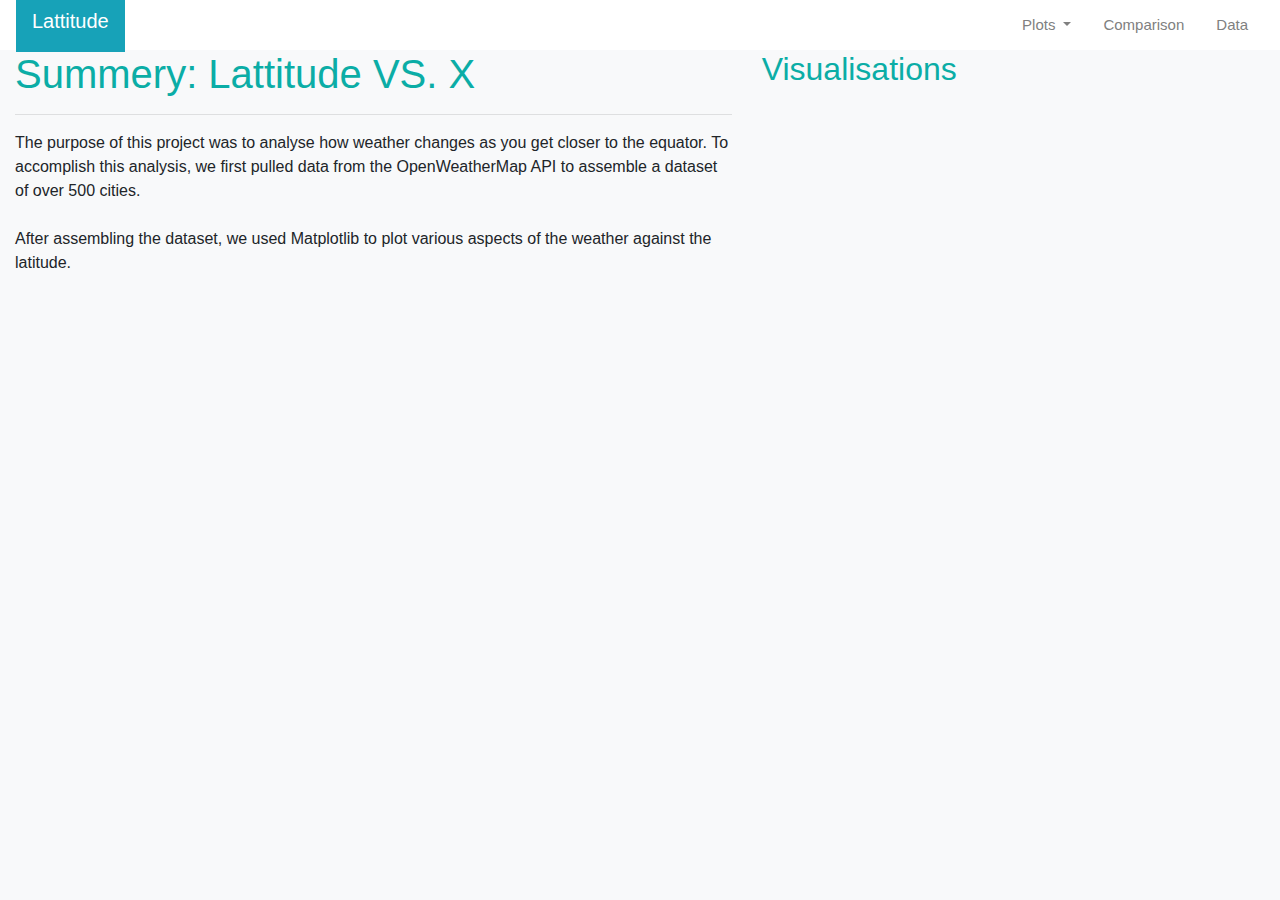
==== WebVisualisations/index.html @ ee1ae813 "moved the folders around and edited the index.html" ====
<!DOCTYPE html>

<html lang="en">
<head>
<meta charset="utf-8">
<meta name="viewport" content="width=device-width, initial-scale=1, shrink-to-fit=no">
<title>Bootstrap Visualisation Dashboard</title>

<!--CSS stuff-->
<link rel="stylesheet" href="https://stackpath.bootstrapcdn.com/bootstrap/4.4.1/css/bootstrap.min.css" integrity="sha384-Vkoo8x4CGsO3+Hhxv8T/Q5PaXtkKtu6ug5TOeNV6gBiFeWPGFN9MuhOf23Q9Ifjh" crossorigin="anonymous">
<link rel="stylesheet" href="style.css">

</head>

<body class="bg-light">
<!--Navbar-->
<nav class="navbar navbar-expand-lg navbar-light bg-white sticky-top">
    <a class="navbar-brand" href="#">
        <div class="p-3 mb-2 bg-info text-white">Lattitude</div>
    </a>

    <button class="navbar-toggler" type="button" data-toggle="collapse" data-target="#navbarSupportedContent" aria-controls="navbarSupportedContent" aria-expanded="false" aria-label="Toggle navigation">
      <span class="navbar-toggler-icon"></span>
    </button>
    <div class="collapse navbar-collapse justify-content-end" id="navbarCollapse">
       <ul class="nav justify-content-end">
        
        <li class="nav-item dropdown active">
          <a class="nav-link dropdown-toggle" href="#" id="navbarDropdown" role="button" data-toggle="dropdown" aria-haspopup="true" aria-expanded="false">
            Plots
          </a>
          <div class="dropdown-menu" aria-labelledby="navbarDropdown">
            <a class="dropdown-item" href="#">City Latitude vs. Max Temperature</a>
            <a class="dropdown-item" href="#">City Latitude vs. Humidity</a>
            <a class="dropdown-item" href="#">City Latitude vs. Cloudiness</a>
            <a class="dropdown-item" href="#">City Latitude vs. Wind Speed</a>
          </div>
        </li>
        
        <li class="nav-item">
            <a class="nav-link" href="#">Comparison</a>
        </li>
        
        <li class="nav-item">
            <a class="nav-link" href="#">Data</a>
        </li>
      </ul>
      
    </div>
</nav>
<!--Navbar-->

<!--Container-->
<div class="container-fluid">
    
    <div class="row">
    
        <div class="col-lg-7 col-md-12">
           <div class="description-content">
               <h1 class="Summery">Summery: Lattitude VS. X</h1>
           </div>
           <hr>
           <div>
            <p>
              The purpose of this project was to analyse how weather changes as you get closer to the equator.
              To accomplish this analysis, we first pulled data from the OpenWeatherMap API to assemble a dataset of over 500 cities.
              <br><br>
              After assembling the dataset, we used Matplotlib to plot various aspects of the weather against the latitude.
            </p>
           </div>    
        </div>
        


        <div class="col-4">
            <h2>Visualisations</h2>
        </div>
    </div>
</div>


<!--Container-->
<!--Scripts-->
<script src="https://code.jquery.com/jquery-3.4.1.slim.min.js" integrity="sha384-J6qa4849blE2+poT4WnyKhv5vZF5SrPo0iEjwBvKU7imGFAV0wwj1yYfoRSJoZ+n" crossorigin="anonymous"></script>
<script src="https://cdn.jsdelivr.net/npm/popper.js@1.16.0/dist/umd/popper.min.js" integrity="sha384-Q6E9RHvbIyZFJoft+2mJbHaEWldlvI9IOYy5n3zV9zzTtmI3UksdQRVvoxMfooAo" crossorigin="anonymous"></script>
<script src="https://stackpath.bootstrapcdn.com/bootstrap/4.4.1/js/bootstrap.min.js" integrity="sha384-wfSDF2E50Y2D1uUdj0O3uMBJnjuUD4Ih7YwaYd1iqfktj0Uod8GCExl3Og8ifwB6" crossorigin="anonymous"></script>

</body>
</html>
---- WebVisualisations/style.css ----
.navbar{
    max-height: 50px;
    background-color: #cacccb;
    font-size: 15px;
}

.navigation .navbar-brand{
	color: white; 
	margin-left: 50px; 
	padding: inherit; 
	font-weight: bold; 
	background-color: #0bada6;
	font-family: "Times New Roman";

}

.dropdown-item {
    color: grey;
}

.nav-link{
    color: grey;
}

h1{
    color:#0bada6;
}

h2{
    color:#0bada6;
}
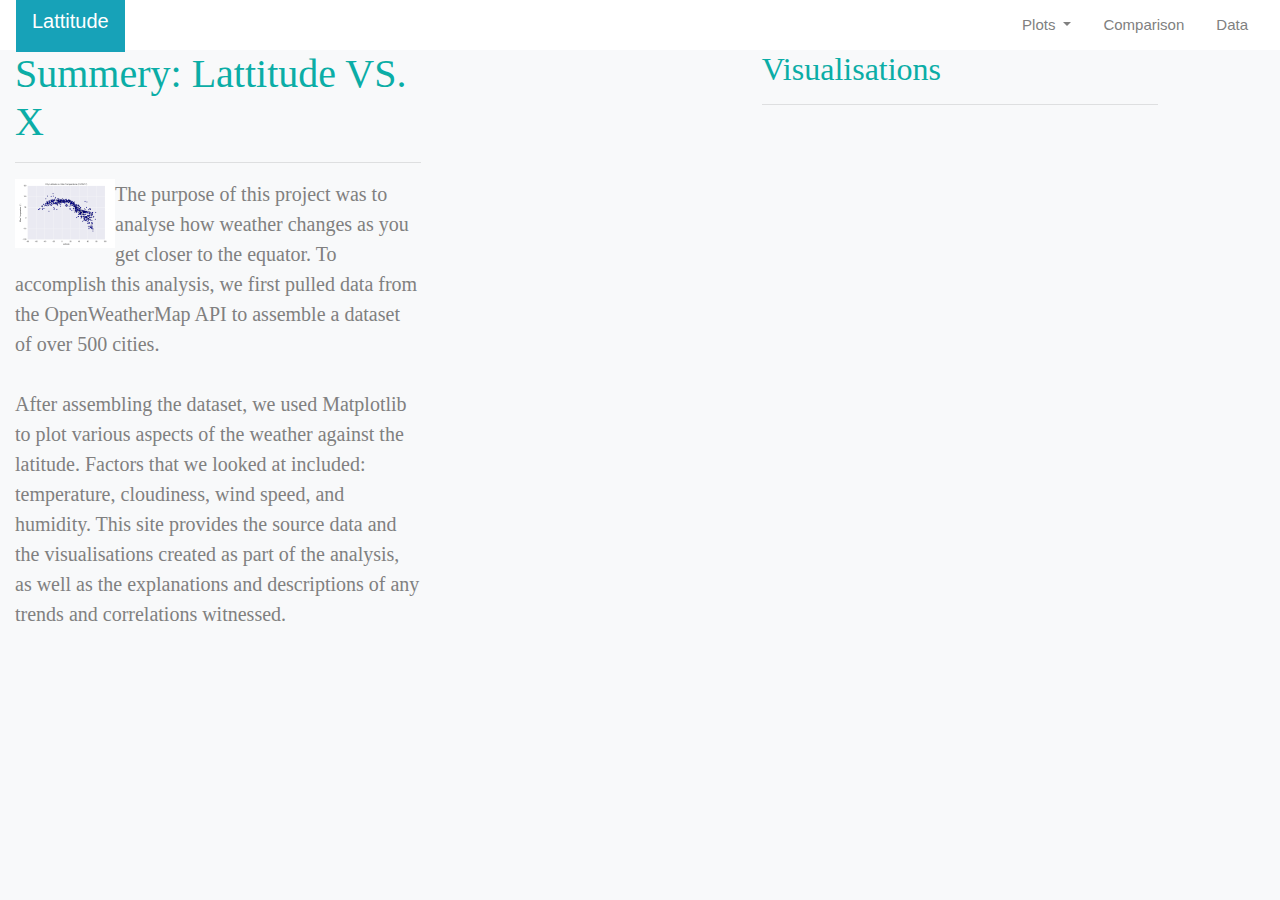
==== commit 7b49cd3e: "converted the cities csv file to a html file" ====
--- a/WebVisualisations/index.html
+++ b/WebVisualisations/index.html
@@ -50,36 +50,42 @@
 </nav>
 <!--Navbar-->
 
-<!--Container-->
+<!--Container start-->
 <div class="container-fluid">
-    
-    <div class="row">
-    
-        <div class="col-lg-7 col-md-12">
-           <div class="description-content">
-               <h1 class="Summery">Summery: Lattitude VS. X</h1>
-           </div>
-           <hr>
-           <div>
-            <p>
-              The purpose of this project was to analyse how weather changes as you get closer to the equator.
-              To accomplish this analysis, we first pulled data from the OpenWeatherMap API to assemble a dataset of over 500 cities.
-              <br><br>
-              After assembling the dataset, we used Matplotlib to plot various aspects of the weather against the latitude.
-            </p>
-           </div>    
-        </div>
+  <div class="row">
+    <div class="col-lg-7 col-md-12">
+      <div class="description-content">
+          <div class="row">
+            <div class="col-lg-7 col-md-12">
+              <div class="description-content">
+                <h1 class="Summery">Summery: Lattitude VS. X</h1>
+                <hr>
+                <img class="summery-image" src="Fig1.png" alt="City Latitude vs. Max Temperature" height="100" width="100">
+                <p>
+                  The purpose of this project was to analyse how weather changes as you get closer to the equator.
+                  To accomplish this analysis, we first pulled data from the OpenWeatherMap API to assemble a dataset of over 500 cities.
+                  <br><br>
+                  After assembling the dataset, we used Matplotlib to plot various aspects of the weather against the latitude. Factors that we looked at
+                  included: temperature, cloudiness, wind speed, and humidity. This site provides the source data and the visualisations created as part of the analysis,
+                  as well as the explanations and descriptions of any trends and correlations witnessed.
+                </p>
+              </div>
+            </div>
+          </div> 
+      </div>
+    </div>
+       
+    <div class="col-4">
+      <h2>Visualisations</h2>
+      <hr>
+    </div>
         
-
-
-        <div class="col-4">
-            <h2>Visualisations</h2>
-        </div>
-    </div>
+  </div>
 </div>
 
 
-<!--Container-->
+<!--Container end-->
+
 <!--Scripts-->
 <script src="https://code.jquery.com/jquery-3.4.1.slim.min.js" integrity="sha384-J6qa4849blE2+poT4WnyKhv5vZF5SrPo0iEjwBvKU7imGFAV0wwj1yYfoRSJoZ+n" crossorigin="anonymous"></script>
 <script src="https://cdn.jsdelivr.net/npm/popper.js@1.16.0/dist/umd/popper.min.js" integrity="sha384-Q6E9RHvbIyZFJoft+2mJbHaEWldlvI9IOYy5n3zV9zzTtmI3UksdQRVvoxMfooAo" crossorigin="anonymous"></script>
--- a/WebVisualisations/style.css
+++ b/WebVisualisations/style.css
@@ -24,8 +24,26 @@
 
 h1{
     color:#0bada6;
+    font-family: Georgia, serif;
 }
 
 h2{
     color:#0bada6;
+    font-family: Georgia, serif;
+}
+
+p{
+    color: grey;
+    font-size: 20px;
+    font-family: Georgia, serif;
+}
+
+.summery-image{
+    max-width: 75%;
+    height: auto;
+    float: left;
+}
+
+body{
+    color:grey;
 }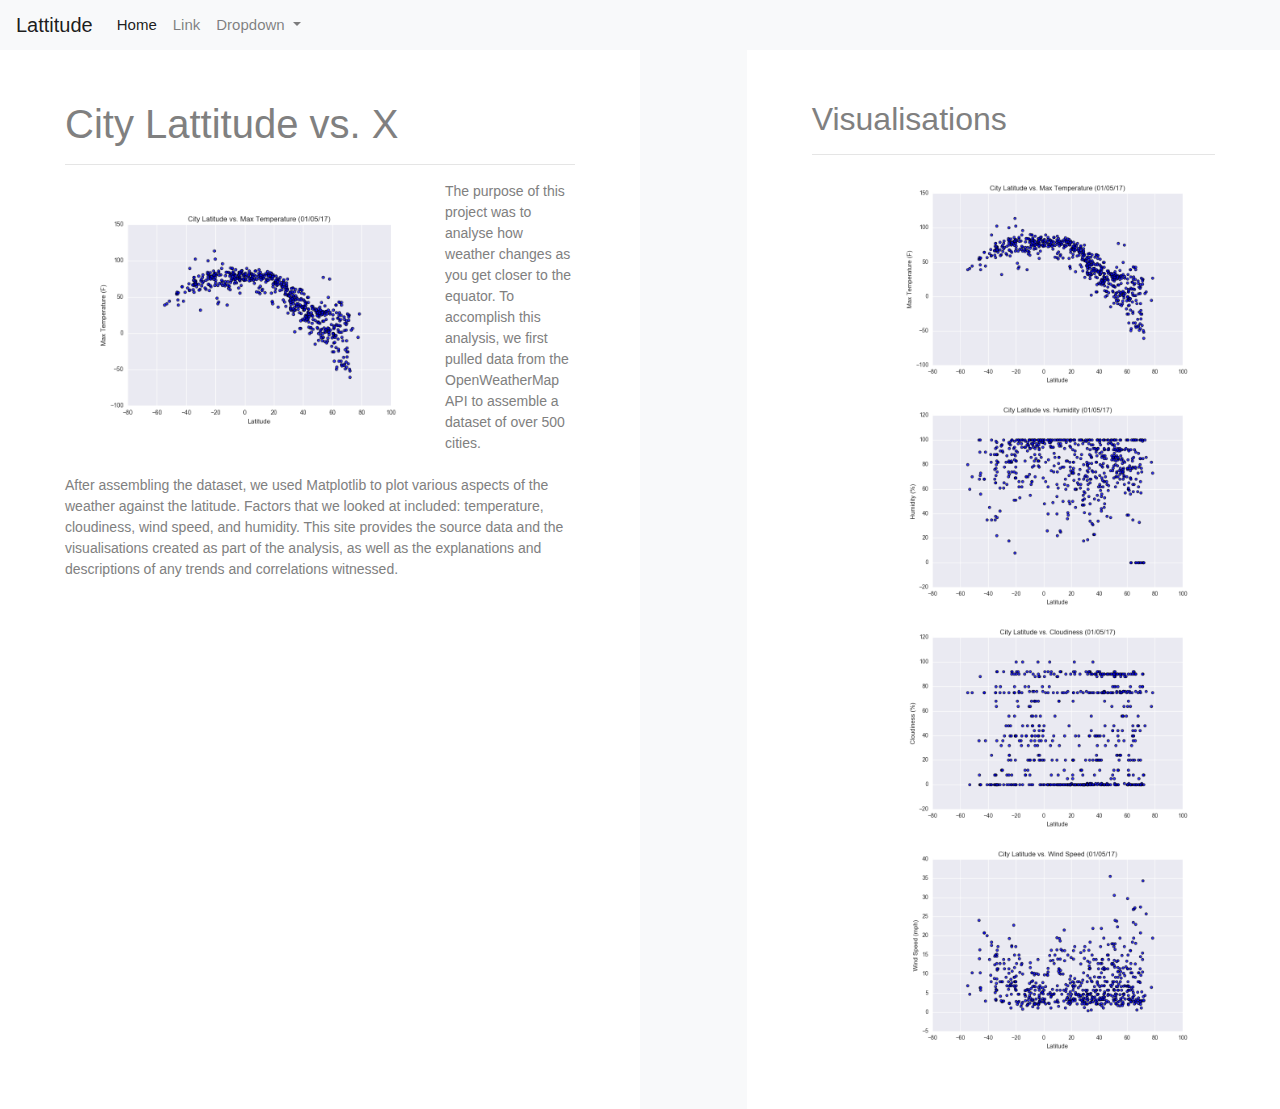
==== commit 06403240: "added the gutter between the two visualisations on the index page, will fix the nav bar to be correc" ====
--- a/WebVisualisations/index.html
+++ b/WebVisualisations/index.html
@@ -2,91 +2,111 @@
 
 <html lang="en">
 <head>
-<meta charset="utf-8">
-<meta name="viewport" content="width=device-width, initial-scale=1, shrink-to-fit=no">
-<title>Bootstrap Visualisation Dashboard</title>
+  <meta charset="utf-8">
+  <meta name="viewport" content="width=device-width, initial-scale=1, shrink-to-fit=no">
+  <title>Bootstrap Visualisation Dashboard</title>
 
-<!--CSS stuff-->
-<link rel="stylesheet" href="https://stackpath.bootstrapcdn.com/bootstrap/4.4.1/css/bootstrap.min.css" integrity="sha384-Vkoo8x4CGsO3+Hhxv8T/Q5PaXtkKtu6ug5TOeNV6gBiFeWPGFN9MuhOf23Q9Ifjh" crossorigin="anonymous">
-<link rel="stylesheet" href="style.css">
-
+  <!--CSS stuff-->
+  <link rel="stylesheet" href="https://stackpath.bootstrapcdn.com/bootstrap/4.4.1/css/bootstrap.min.css" integrity="sha384-Vkoo8x4CGsO3+Hhxv8T/Q5PaXtkKtu6ug5TOeNV6gBiFeWPGFN9MuhOf23Q9Ifjh" crossorigin="anonymous">
+  <link rel="stylesheet" href="style.css">
 </head>
 
 <body class="bg-light">
 <!--Navbar-->
-<nav class="navbar navbar-expand-lg navbar-light bg-white sticky-top">
-    <a class="navbar-brand" href="#">
-        <div class="p-3 mb-2 bg-info text-white">Lattitude</div>
-    </a>
+<nav class="navbar navbar-expand-lg navbar-light bg-light">
+  <a class="navbar-brand" href="#">Lattitude</a>
+  <button class="navbar-toggler" type="button" data-toggle="collapse" data-target="#navbarSupportedContent" aria-controls="navbarSupportedContent" aria-expanded="false" aria-label="Toggle navigation">
+    <span class="navbar-toggler-icon"></span>
+  </button>
 
-    <button class="navbar-toggler" type="button" data-toggle="collapse" data-target="#navbarSupportedContent" aria-controls="navbarSupportedContent" aria-expanded="false" aria-label="Toggle navigation">
-      <span class="navbar-toggler-icon"></span>
-    </button>
-    <div class="collapse navbar-collapse justify-content-end" id="navbarCollapse">
-       <ul class="nav justify-content-end">
+  <div class="collapse navbar-collapse" id="navbarSupportedContent">
+    <ul class="navbar-nav mr-auto">
+      <li class="nav-item active">
+        <a class="nav-link" href="#">Home <span class="sr-only">(current)</span></a>
+      </li>
+      <li class="nav-item">
+        <a class="nav-link" href="#">Link</a>
+      </li>
+      <li class="nav-item dropdown">
+        <a class="nav-link dropdown-toggle" href="#" id="navbarDropdown" role="button" data-toggle="dropdown" aria-haspopup="true" aria-expanded="false">
+          Dropdown
+        </a>
+        <div class="dropdown-menu" aria-labelledby="navbarDropdown">
+          <a class="dropdown-item" href="#">Fig1</a>
+          <a class="dropdown-item" href="#">Fig2</a>
+          <a class="dropdown-item" href="#">Fig3</a>
+          <a class="dropdown-item" href="#">Fig4</a>
+        </div>
+      </li>
+      
+    </ul>
+    
+  </div>
+</nav>
+<!--End of Navbar-->
+
+<!--Container-->
+<div class="container-fluid">
+  <!-- <div class="row">
+    
+    <div class="col-md-4 bg-white">
+      <div class="wrapper">
+        <h1>City Lattitude vs. X</h1>
+        <hr>
+        <img class="img-summery" src="Fig1.png" alt="City Latitude vs. Max Temperature" height="100" width="100">
+          <p class="summery">
+            The purpose of this project was to analyse how weather changes as you get closer to the equator.
+            To accomplish this analysis, we first pulled data from the OpenWeatherMap API to assemble a dataset of over 500 cities.
+            <br><br>
+            After assembling the dataset, we used Matplotlib to plot various aspects of the weather against the latitude. Factors that we looked at
+            included: temperature, cloudiness, wind speed, and humidity. This site provides the source data and the visualisations created as part of the analysis,
+            as well as the explanations and descriptions of any trends and correlations witnessed.
+          </p>
+      </div>    
+    </div>
+    
+    <div class="col-md-4 offset-md-4 bg-white">
+      .col-6 .col-md-4
+    </div> -->
+
+  <div class="row">
+
+    <div class="col-sm-6 bg-white">
+      <div class="wrapper">
+        <h1>City Lattitude vs. X</h1>
+        <hr>
+        <img class="img-summery" src="Fig1.png" alt="City Latitude vs. Max Temperature">
+          <p class="summery">
+            The purpose of this project was to analyse how weather changes as you get closer to the equator.
+            To accomplish this analysis, we first pulled data from the OpenWeatherMap API to assemble a dataset of over 500 cities.
+            <br><br>
+            After assembling the dataset, we used Matplotlib to plot various aspects of the weather against the latitude. Factors that we looked at
+            included: temperature, cloudiness, wind speed, and humidity. This site provides the source data and the visualisations created as part of the analysis,
+            as well as the explanations and descriptions of any trends and correlations witnessed.
+          </p>
+      </div> 
+    </div>
+
+    <div class="col-sm-1"></div>
+
+    <div class="col-sm-5 bg-white">
+      <div class="wrapper">
         
-        <li class="nav-item dropdown active">
-          <a class="nav-link dropdown-toggle" href="#" id="navbarDropdown" role="button" data-toggle="dropdown" aria-haspopup="true" aria-expanded="false">
-            Plots
-          </a>
-          <div class="dropdown-menu" aria-labelledby="navbarDropdown">
-            <a class="dropdown-item" href="#">City Latitude vs. Max Temperature</a>
-            <a class="dropdown-item" href="#">City Latitude vs. Humidity</a>
-            <a class="dropdown-item" href="#">City Latitude vs. Cloudiness</a>
-            <a class="dropdown-item" href="#">City Latitude vs. Wind Speed</a>
-          </div>
-        </li>
+        <h2>Visualisations</h2>
+        <hr>
+        <img class="img-others" src="Fig1.png" alt="">
+        <img class="img-others" src="Fig2.png" alt="">
+        <img class="img-others" src="Fig3.png" alt="">
+        <img class="img-others" src="Fig4.png" alt="">
         
-        <li class="nav-item">
-            <a class="nav-link" href="#">Comparison</a>
-        </li>
-        
-        <li class="nav-item">
-            <a class="nav-link" href="#">Data</a>
-        </li>
-      </ul>
-      
-    </div>
-</nav>
-<!--Navbar-->
-
-<!--Container start-->
-<div class="container-fluid">
-  <div class="row">
-    <div class="col-lg-7 col-md-12">
-      <div class="description-content">
-          <div class="row">
-            <div class="col-lg-7 col-md-12">
-              <div class="description-content">
-                <h1 class="Summery">Summery: Lattitude VS. X</h1>
-                <hr>
-                <img class="summery-image" src="Fig1.png" alt="City Latitude vs. Max Temperature" height="100" width="100">
-                <p>
-                  The purpose of this project was to analyse how weather changes as you get closer to the equator.
-                  To accomplish this analysis, we first pulled data from the OpenWeatherMap API to assemble a dataset of over 500 cities.
-                  <br><br>
-                  After assembling the dataset, we used Matplotlib to plot various aspects of the weather against the latitude. Factors that we looked at
-                  included: temperature, cloudiness, wind speed, and humidity. This site provides the source data and the visualisations created as part of the analysis,
-                  as well as the explanations and descriptions of any trends and correlations witnessed.
-                </p>
-              </div>
-            </div>
-          </div> 
       </div>
     </div>
-       
-    <div class="col-4">
-      <h2>Visualisations</h2>
-      <hr>
-    </div>
-        
   </div>
+
 </div>
 
 
-<!--Container end-->
 
-<!--Scripts-->
 <script src="https://code.jquery.com/jquery-3.4.1.slim.min.js" integrity="sha384-J6qa4849blE2+poT4WnyKhv5vZF5SrPo0iEjwBvKU7imGFAV0wwj1yYfoRSJoZ+n" crossorigin="anonymous"></script>
 <script src="https://cdn.jsdelivr.net/npm/popper.js@1.16.0/dist/umd/popper.min.js" integrity="sha384-Q6E9RHvbIyZFJoft+2mJbHaEWldlvI9IOYy5n3zV9zzTtmI3UksdQRVvoxMfooAo" crossorigin="anonymous"></script>
 <script src="https://stackpath.bootstrapcdn.com/bootstrap/4.4.1/js/bootstrap.min.js" integrity="sha384-wfSDF2E50Y2D1uUdj0O3uMBJnjuUD4Ih7YwaYd1iqfktj0Uod8GCExl3Og8ifwB6" crossorigin="anonymous"></script>
--- a/WebVisualisations/style.css
+++ b/WebVisualisations/style.css
@@ -1,3 +1,5 @@
+/* Start of Navigation bar */
+
 .navbar{
     max-height: 50px;
     background-color: #cacccb;
@@ -7,43 +9,46 @@
 .navigation .navbar-brand{
 	color: white; 
 	margin-left: 50px; 
-	padding: inherit; 
+	padding: 50px; 
 	font-weight: bold; 
 	background-color: #0bada6;
 	font-family: "Times New Roman";
 
-}
-
-.dropdown-item {
-    color: grey;
-}
-
-.nav-link{
-    color: grey;
-}
-
-h1{
-    color:#0bada6;
-    font-family: Georgia, serif;
-}
-
-h2{
-    color:#0bada6;
-    font-family: Georgia, serif;
-}
-
-p{
-    color: grey;
-    font-size: 20px;
-    font-family: Georgia, serif;
-}
-
-.summery-image{
-    max-width: 75%;
-    height: auto;
-    float: left;
-}
+} 
+/* End of Navigation bar */
 
 body{
     color:grey;
+}
+
+.wrapper {
+    column-count: 1;
+    column-gap: 50px;
+    padding: 50px;
+}
+  
+p.summery {
+    color: grey;
+    font-family: Helvetica;
+    margin: 0;
+    font-size: 14px;
+}
+
+img.img-summery{
+    float: left;
+    width: 66.67%;
+    height: 66.67%;
+    margin: 20px 20px 20px 20px;
+}
+
+img.img-others{
+    margin-left: auto;
+    margin-right: auto;
+    width: 80%;
+    height: 80%;
+    float: right;
+}
+
+h1 h2 {
+    color: grey;
 }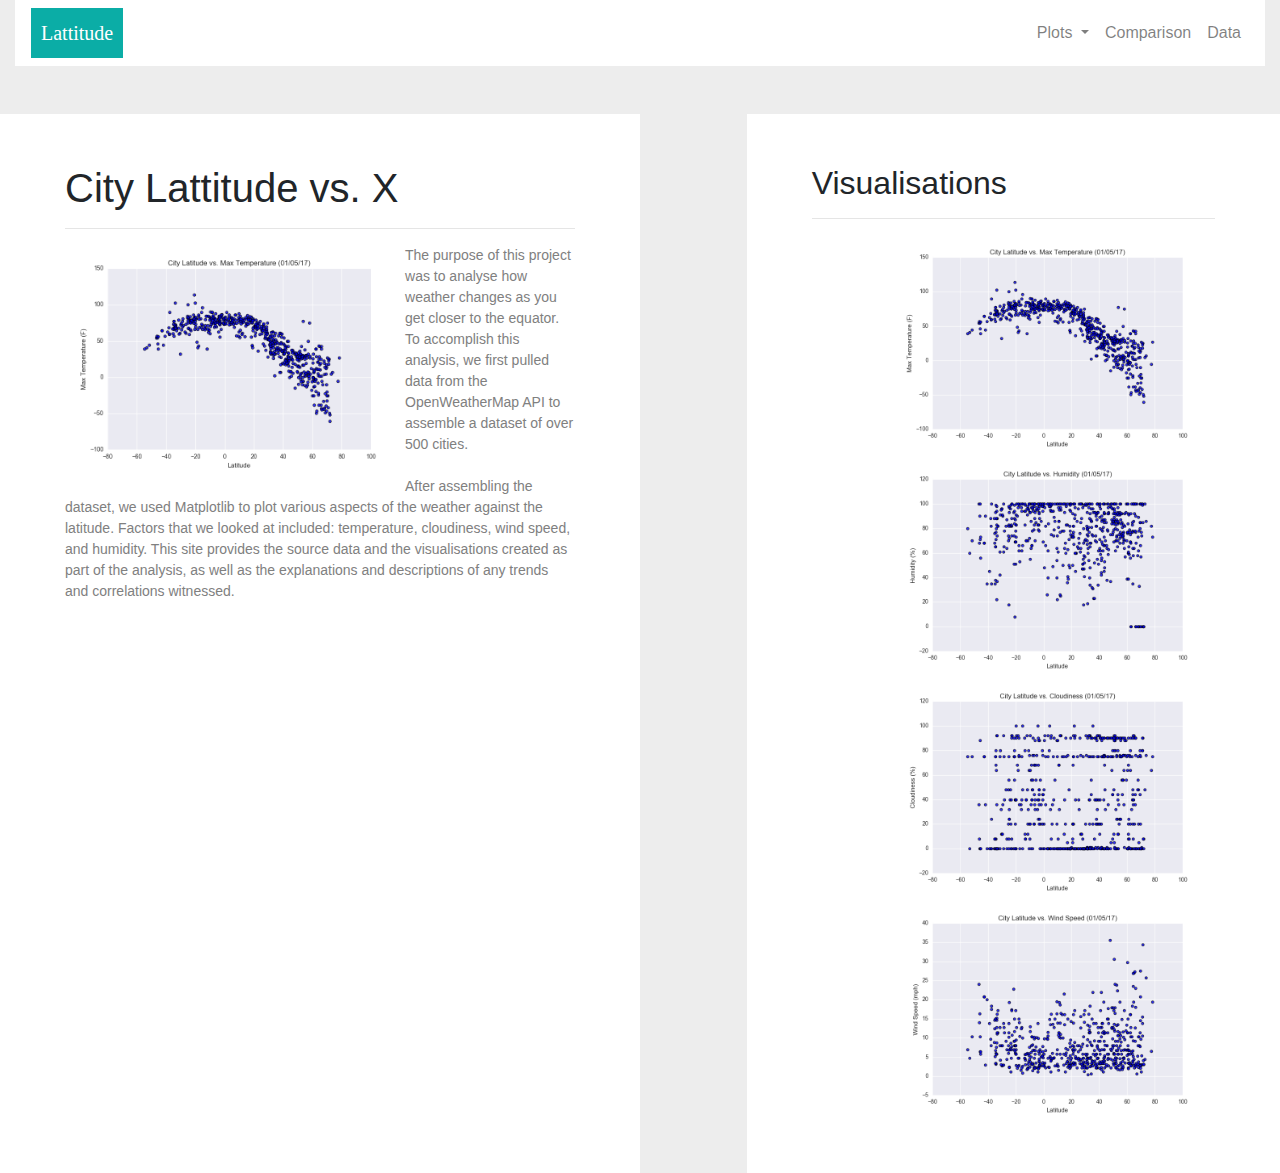
==== commit b07cb7ca: "new index html, had to start from scratch and finished the home/index page.  Left the old HTML page " ====
--- a/WebVisualisations/index.html
+++ b/WebVisualisations/index.html
@@ -1,81 +1,63 @@
 <!DOCTYPE html>
-
 <html lang="en">
 <head>
-  <meta charset="utf-8">
-  <meta name="viewport" content="width=device-width, initial-scale=1, shrink-to-fit=no">
-  <title>Bootstrap Visualisation Dashboard</title>
-
-  <!--CSS stuff-->
-  <link rel="stylesheet" href="https://stackpath.bootstrapcdn.com/bootstrap/4.4.1/css/bootstrap.min.css" integrity="sha384-Vkoo8x4CGsO3+Hhxv8T/Q5PaXtkKtu6ug5TOeNV6gBiFeWPGFN9MuhOf23Q9Ifjh" crossorigin="anonymous">
+  <meta charset="UTF-8">
+  <title>Web Design Challenge</title>
+  <link rel="stylesheet" href="https://stackpath.bootstrapcdn.com/bootstrap/4.3.1/css/bootstrap.min.css" integrity="sha384-ggOyR0iXCbMQv3Xipma34MD+dH/1fQ784/j6cY/iJTQUOhcWr7x9JvoRxT2MZw1T" crossorigin="anonymous">
+  <script src="https://code.jquery.com/jquery-3.3.1.slim.min.js" integrity="sha384-q8i/X+965DzO0rT7abK41JStQIAqVgRVzpbzo5smXKp4YfRvH+8abtTE1Pi6jizo" crossorigin="anonymous"></script>
+  <script src="https://cdnjs.cloudflare.com/ajax/libs/popper.js/1.14.7/umd/popper.min.js" integrity="sha384-UO2eT0CpHqdSJQ6hJty5KVphtPhzWj9WO1clHTMGa3JDZwrnQq4sF86dIHNDz0W1" crossorigin="anonymous"></script>
+  <script src="https://stackpath.bootstrapcdn.com/bootstrap/4.3.1/js/bootstrap.min.js" integrity="sha384-JjSmVgyd0p3pXB1rRibZUAYoIIy6OrQ6VrjIEaFf/nJGzIxFDsf4x0xIM+B07jRM" crossorigin="anonymous"></script>
   <link rel="stylesheet" href="style.css">
 </head>
 
-<body class="bg-light">
-<!--Navbar-->
-<nav class="navbar navbar-expand-lg navbar-light bg-light">
-  <a class="navbar-brand" href="#">Lattitude</a>
-  <button class="navbar-toggler" type="button" data-toggle="collapse" data-target="#navbarSupportedContent" aria-controls="navbarSupportedContent" aria-expanded="false" aria-label="Toggle navigation">
-    <span class="navbar-toggler-icon"></span>
-  </button>
 
-  <div class="collapse navbar-collapse" id="navbarSupportedContent">
-    <ul class="navbar-nav mr-auto">
-      <li class="nav-item active">
-        <a class="nav-link" href="#">Home <span class="sr-only">(current)</span></a>
-      </li>
-      <li class="nav-item">
-        <a class="nav-link" href="#">Link</a>
-      </li>
-      <li class="nav-item dropdown">
-        <a class="nav-link dropdown-toggle" href="#" id="navbarDropdown" role="button" data-toggle="dropdown" aria-haspopup="true" aria-expanded="false">
-          Dropdown
-        </a>
-        <div class="dropdown-menu" aria-labelledby="navbarDropdown">
-          <a class="dropdown-item" href="#">Fig1</a>
-          <a class="dropdown-item" href="#">Fig2</a>
-          <a class="dropdown-item" href="#">Fig3</a>
-          <a class="dropdown-item" href="#">Fig4</a>
-        </div>
-      </li>
-      
-    </ul>
+<body>
+<div class="container-fluid">
+  <nav class="navbar navbar-expand-lg navbar-light bg-white">
+    <a class="navbar-brand" id="pokemon" href="#">Lattitude</a>
     
-  </div>
-</nav>
-<!--End of Navbar-->
+    <button class="navbar-toggler" type="button" data-toggle="collapse" data-target="#navbarSupportedContent" aria-controls="navbarSupportedContent" aria-expanded="false" aria-label="Toggle navigation">
+      <span class="navbar-toggler-icon"></span>
+    </button>
+    
+    <div class="collapse navbar-collapse" id="navbarSupportedContent">
+      <ul class="navbar-nav ml-auto">
+        <li class="nav-item dropdown">
+          <a class="nav-link dropdown-toggle" href="#" id="navbarDropdown" role="button" data-toggle="dropdown" aria-haspopup="true" aria-expanded="false">
+            Plots
+          </a>
+          <div class="dropdown-menu" aria-labelledby="navbarDropdown">
+            <a class="dropdown-item" href="#">Max Humidity</a>
+            <a class="dropdown-item" href="#">Humidity</a>
+            <a class="dropdown-item" href="#">Cloudiness</a>
+            <a class="dropdown-item" href="#">Wind Speed</a>
+          </div>
+        </li>
+        <li class="nav-item">
+          <a class="nav-link" href="#">Comparison</a>
+        </li>
+        <li class="nav-item dropdown">
+          <a class="nav-link" href="#">Data</a>
+        </li>
+      </ul>
+    </div>
+  </nav>
+</div>
 
-<!--Container-->
+<br>
+<br>
+
 <div class="container-fluid">
-  <!-- <div class="row">
-    
-    <div class="col-md-4 bg-white">
+  <div class="row justify-content-between">
+    <div class="col-6 bg-white">
       <div class="wrapper">
         <h1>City Lattitude vs. X</h1>
         <hr>
-        <img class="img-summery" src="Fig1.png" alt="City Latitude vs. Max Temperature" height="100" width="100">
-          <p class="summery">
-            The purpose of this project was to analyse how weather changes as you get closer to the equator.
-            To accomplish this analysis, we first pulled data from the OpenWeatherMap API to assemble a dataset of over 500 cities.
-            <br><br>
-            After assembling the dataset, we used Matplotlib to plot various aspects of the weather against the latitude. Factors that we looked at
-            included: temperature, cloudiness, wind speed, and humidity. This site provides the source data and the visualisations created as part of the analysis,
-            as well as the explanations and descriptions of any trends and correlations witnessed.
-          </p>
-      </div>    
-    </div>
-    
-    <div class="col-md-4 offset-md-4 bg-white">
-      .col-6 .col-md-4
-    </div> -->
 
-  <div class="row">
-
-    <div class="col-sm-6 bg-white">
-      <div class="wrapper">
-        <h1>City Lattitude vs. X</h1>
-        <hr>
-        <img class="img-summery" src="Fig1.png" alt="City Latitude vs. Max Temperature">
+        <a href="Fig1.png">
+          <img class="img-summery" src="Fig1.png" alt="City Latitude vs. Max Temperature">
+        </a>
+        
           <p class="summery">
             The purpose of this project was to analyse how weather changes as you get closer to the equator.
             To accomplish this analysis, we first pulled data from the OpenWeatherMap API to assemble a dataset of over 500 cities.
@@ -86,30 +68,33 @@
           </p>
       </div> 
     </div>
-
-    <div class="col-sm-1"></div>
-
-    <div class="col-sm-5 bg-white">
+    <div class="col-5 bg-white">
       <div class="wrapper">
-        
+          
         <h2>Visualisations</h2>
         <hr>
-        <img class="img-others" src="Fig1.png" alt="">
-        <img class="img-others" src="Fig2.png" alt="">
-        <img class="img-others" src="Fig3.png" alt="">
-        <img class="img-others" src="Fig4.png" alt="">
+        <a href="Fig1.png" target="_blank">
+          <img class="img-others" src="Fig1.png" alt="Lattitude vs Temperature">
+        </a>
+        
+        <a href="Fig2.png" target="_blank">
+          <img class="img-others" src="Fig2.png" alt="Lattitude vs Humidity">
+        </a>
+
+        <a href="Fig3.png" target="_blank">
+          <img class="img-others" src="Fig3.png" alt="Lattitude vs Cloudiness">
+        </a>
+        
+        <a href="Fig4.png" >
+          <img class="img-others" src="Fig4.png" alt="Lattitude vs Wind Speed">
+        </a>
         
       </div>
     </div>
   </div>
-
 </div>
 
+</body>
 
 
-<script src="https://code.jquery.com/jquery-3.4.1.slim.min.js" integrity="sha384-J6qa4849blE2+poT4WnyKhv5vZF5SrPo0iEjwBvKU7imGFAV0wwj1yYfoRSJoZ+n" crossorigin="anonymous"></script>
-<script src="https://cdn.jsdelivr.net/npm/popper.js@1.16.0/dist/umd/popper.min.js" integrity="sha384-Q6E9RHvbIyZFJoft+2mJbHaEWldlvI9IOYy5n3zV9zzTtmI3UksdQRVvoxMfooAo" crossorigin="anonymous"></script>
-<script src="https://stackpath.bootstrapcdn.com/bootstrap/4.4.1/js/bootstrap.min.js" integrity="sha384-wfSDF2E50Y2D1uUdj0O3uMBJnjuUD4Ih7YwaYd1iqfktj0Uod8GCExl3Og8ifwB6" crossorigin="anonymous"></script>
-
-</body>
 </html>--- a/WebVisualisations/style.css
+++ b/WebVisualisations/style.css
@@ -1,24 +1,22 @@
-/* Start of Navigation bar */
-
 .navbar{
-    max-height: 50px;
-    background-color: #cacccb;
-    font-size: 15px;
+    background-color: white;
 }
 
-.navigation .navbar-brand{
-	color: white; 
-	margin-left: 50px; 
-	padding: 50px; 
-	font-weight: bold; 
-	background-color: #0bada6;
+a.navbar-brand {
+    padding: 10px; 
+    background-color: #0bada6;
+    color: green;
 	font-family: "Times New Roman";
 
 } 
-/* End of Navigation bar */
+
+#pokemon{
+    color: white;
+}
+
 
 body{
-    color:grey;
+    background-color:#EDEDED;
 }
 
 .wrapper {
@@ -38,7 +36,7 @@
     float: left;
     width: 66.67%;
     height: 66.67%;
-    margin: 20px 20px 20px 20px;
+    margin: 0px 0px 0px 0px;
 }
 
 img.img-others{
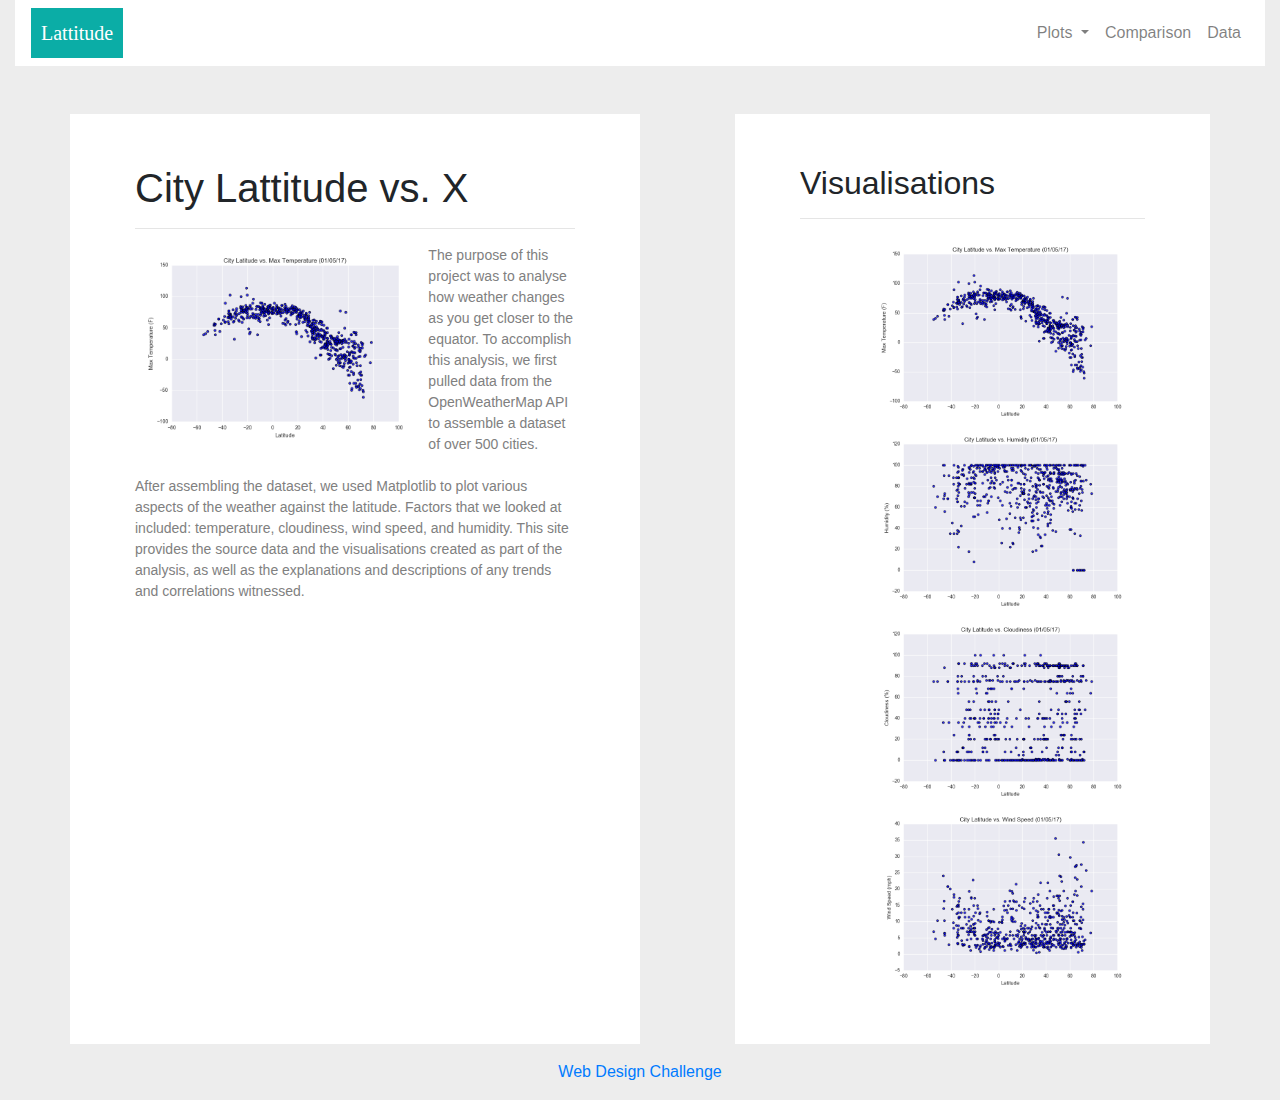
==== commit d4f67dc4: "added some stuff can't remember what because there are only three days of the week now. Yesterday, t" ====
--- a/WebVisualisations/index.html
+++ b/WebVisualisations/index.html
@@ -14,7 +14,7 @@
 <body>
 <div class="container-fluid">
   <nav class="navbar navbar-expand-lg navbar-light bg-white">
-    <a class="navbar-brand" id="pokemon" href="#">Lattitude</a>
+    <a class="navbar-brand" id="pokemon" href="index.html">Lattitude</a>
     
     <button class="navbar-toggler" type="button" data-toggle="collapse" data-target="#navbarSupportedContent" aria-controls="navbarSupportedContent" aria-expanded="false" aria-label="Toggle navigation">
       <span class="navbar-toggler-icon"></span>
@@ -23,21 +23,21 @@
     <div class="collapse navbar-collapse" id="navbarSupportedContent">
       <ul class="navbar-nav ml-auto">
         <li class="nav-item dropdown">
-          <a class="nav-link dropdown-toggle" href="#" id="navbarDropdown" role="button" data-toggle="dropdown" aria-haspopup="true" aria-expanded="false">
+          <a class="nav-link dropdown-toggle" href="plots.html" id="navbarDropdown" role="button" data-toggle="dropdown" aria-haspopup="true" aria-expanded="false">
             Plots
           </a>
           <div class="dropdown-menu" aria-labelledby="navbarDropdown">
-            <a class="dropdown-item" href="#">Max Humidity</a>
-            <a class="dropdown-item" href="#">Humidity</a>
-            <a class="dropdown-item" href="#">Cloudiness</a>
-            <a class="dropdown-item" href="#">Wind Speed</a>
+            <a class="dropdown-item" href="max-temp.html">Max Temperature</a>
+            <a class="dropdown-item" href="humidity.html">Humidity</a>
+            <a class="dropdown-item" href="cloudiness.html">Cloudiness</a>
+            <a class="dropdown-item" href="wind-speed.html">Wind Speed</a>
           </div>
         </li>
         <li class="nav-item">
-          <a class="nav-link" href="#">Comparison</a>
+          <a class="nav-link" href="comparison.html">Comparison</a>
         </li>
-        <li class="nav-item dropdown">
-          <a class="nav-link" href="#">Data</a>
+        <li class="nav-item">
+          <a class="nav-link" href="data.html">Data</a>
         </li>
       </ul>
     </div>
@@ -47,7 +47,7 @@
 <br>
 <br>
 
-<div class="container-fluid">
+<div class="container">
   <div class="row justify-content-between">
     <div class="col-6 bg-white">
       <div class="wrapper">
@@ -96,5 +96,16 @@
 
 </body>
 
+<!-- Footer -->
+<footer class="page-footer font-small blue">
+
+  <!-- Copyright -->
+  <div class="footer-copyright text-center py-3">
+    <a href="index.html">Web Design Challenge</a>
+  </div>
+  <!-- Copyright -->
+
+</footer>
+<!-- Footer -->
 
 </html>--- a/WebVisualisations/style.css
+++ b/WebVisualisations/style.css
@@ -49,4 +49,15 @@
 
 h1 h2 {
     color: grey;
+}
+
+@media(max-width: 992px) {
+    .navbar-expand{
+        background-color: #0bada6;
+    }
+
+    .navbar{
+        max-height: none;
+        padding: inherit;
+    }
 }